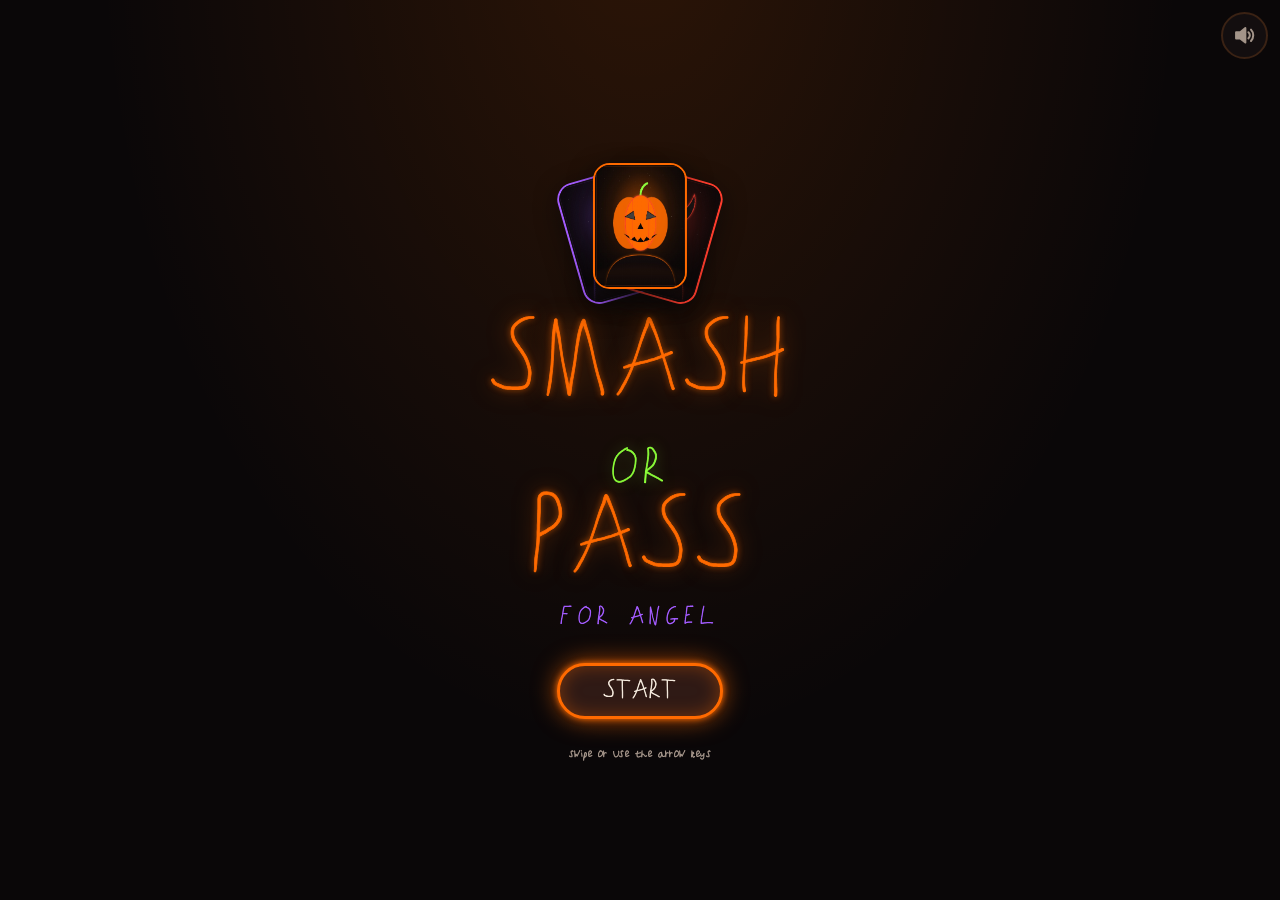
==== smash/index.html @ b3715b43 "halloween games" ====
<!doctype html>
<html lang="en">
<head>
<meta charset="utf-8">
<meta name="viewport" content="width=device-width, initial-scale=1, viewport-fit=cover">
<meta name="theme-color" content="#0a0708">
<title>Smash or Pass</title>
<link rel="stylesheet" href="../theme.css">
<link rel="stylesheet" href="style.css">
</head>
<body>
<main class="app">

  <section id="intro" class="screen intro">
    <div class="fan" aria-hidden="true">
      <img src="characters/02.jpg" alt="">
      <img src="characters/10.jpg" alt="">
      <img src="characters/12.jpg" alt="">
    </div>
    <h1 class="title neon-text">Smash<br><span>or</span><br>Pass</h1>
    <p class="for" data-caps>for Angel</p>
    <button id="startBtn" class="big-btn neon-border">Start</button>
    <p class="hint">swipe or use the arrow keys</p>
  </section>

  <section id="play" class="screen play" hidden>
    <div class="bar">
      <div class="progress" aria-hidden="true"><span id="progFill"></span></div>
      <span id="progText" class="count">1 / 13</span>
    </div>
    <div class="stage">
      <div id="stack" class="stack"></div>
      <div id="bubble" class="bubble" role="status" aria-live="polite"></div>
    </div>
    <div class="controls">
      <div class="slot"><button id="passBtn" class="act pass" aria-label="Pass">
        <svg viewBox="0 0 24 24" aria-hidden="true"><path d="M6 6l12 12M18 6L6 18"/></svg><span>Pass</span>
      </button></div>
      <div class="slot"><button id="smashBtn" class="act smash" aria-label="Smash">
        <svg viewBox="0 0 24 24" aria-hidden="true"><path d="M12 20s-7-4.4-7-10a4 4 0 0 1 7-2.6A4 4 0 0 1 19 10c0 5.6-7 10-7 10z"/></svg><span>Smash</span>
      </button></div>
    </div>
  </section>

  <section id="results" class="screen results" hidden>
    <h2 class="neon-text">Results</h2>

    <div class="tally">
      <div class="row">
        <h3 class="smash-h">Smash <span id="smashCount"></span></h3>
        <div id="smashRow" class="thumbs"></div>
      </div>
      <div class="row">
        <h3 class="pass-h">Pass <span id="passCount"></span></h3>
        <div id="passRow" class="thumbs"></div>
      </div>
    </div>

    <div class="type">
      <h3>Your type</h3>
      <div class="tabs" role="tablist">
        <button role="tab" id="tabClassic" aria-selected="true">Classic</button>
        <button role="tab" id="tabRomance" aria-selected="false">Romance</button>
      </div>
      <svg id="radar" class="radar" viewBox="0 0 340 300" role="img" aria-label="your type chart"></svg>
      <p id="verdict" class="verdict"></p>
    </div>

    <button id="againBtn" class="big-btn neon-border">Play again</button>
  </section>

</main>

<div id="moment" class="moment" hidden>
  <div class="moment-inner">
    <div id="momentArt" class="moment-art"></div>
    <p id="momentBig" class="moment-big"></p>
    <p id="momentLine" class="moment-line"></p>
    <button id="momentBtn" class="big-btn neon-border">Results</button>
  </div>
</div>

<canvas id="fx" class="fx" aria-hidden="true"></canvas>

<button id="muteBtn" class="mute" aria-label="Sound" aria-pressed="false">
  <svg viewBox="0 0 24 24" aria-hidden="true"><path class="spk" d="M4 9v6h4l5 4V5L8 9z"/><path class="on" d="M16 9a4 4 0 0 1 0 6M18.5 6.5a8 8 0 0 1 0 11"/><path class="off" d="M16 9l5 6M21 9l-5 6"/></svg>
</button>

<script src="characters.js"></script>
<script src="game.js"></script>
</body>
</html>
---- theme.css ----
@import url("fonts/lavv.css");

:root {
  color-scheme: dark;
  --font-lavv: "Lavv";
  --font-sans: var(--font-lavv), ui-sans-serif, system-ui, sans-serif;
  --font-display: var(--font-lavv), ui-sans-serif, system-ui, sans-serif;

  --background: #0a0708;
  --foreground: #f3e9dc;
  --card: #130e0f;
  --card-foreground: #f3e9dc;
  --popover: #130e0f;
  --popover-foreground: #f3e9dc;
  --primary: #ff6a00;
  --primary-foreground: #0a0708;
  --secondary: #1f1517;
  --secondary-foreground: #f3e9dc;
  --muted: #1f1517;
  --muted-foreground: #a39489;
  --accent: #8cff3a;
  --accent-foreground: #0a0708;
  --destructive: #ff3d2e;
  --spook: #a35cff;
  --border: #3a2214;
  --input: #3a2214;
  --ring: #ff6a00;

  --radius: 0.75rem;
  --radius-sm: calc(var(--radius) * 0.6);
  --radius-md: calc(var(--radius) * 0.8);
  --radius-lg: var(--radius);
  --radius-xl: calc(var(--radius) * 1.4);
  --radius-2xl: calc(var(--radius) * 1.8);
}

*, *::before, *::after { box-sizing: border-box; border-color: var(--border); }
:focus-visible { outline: 2px solid color-mix(in oklab, var(--ring) 50%, transparent); outline-offset: 2px; }

html { font-size: 140%; height: 100%; }

body {
  margin: 0;
  min-height: 100%;
  background-color: var(--background);
  color: var(--foreground);
  font-family: var(--font-sans);
  background-image: radial-gradient(
    ellipse at 50% -10%,
    color-mix(in oklab, var(--primary) 14%, transparent),
    transparent 60%
  );
  background-attachment: fixed;
  letter-spacing: 0.02em;
  font-synthesis: none;
  -webkit-text-stroke: 0.035em currentColor;
  paint-order: stroke fill;
}

* { font-weight: 400 !important; }

h1, h2, h3, h4, h5, h6, button, label, legend, th, [role="tab"], [data-caps] {
  text-transform: uppercase;
  letter-spacing: 0.05em;
}
input, textarea { text-transform: none; }

.neon-border {
  border: 3px solid var(--primary);
  box-shadow:
    0 0 6px var(--primary),
    0 0 24px color-mix(in oklab, var(--primary) 70%, transparent),
    inset 0 0 18px color-mix(in oklab, var(--primary) 35%, transparent);
}
.neon-text {
  text-shadow:
    0 0 6px color-mix(in oklab, var(--primary) 80%, transparent),
    0 0 22px color-mix(in oklab, var(--primary) 60%, transparent);
}

[hidden] { display: none !important; }
---- smash/style.css ----
body { overflow-x: clip; }
body { overscroll-behavior: none; -webkit-tap-highlight-color: transparent; }

.app { min-height: 100dvh; }
.screen { min-height: 100dvh; padding: max(14px, env(safe-area-inset-top)) 16px max(16px, env(safe-area-inset-bottom)); }

button { font: inherit; color: inherit; cursor: pointer; touch-action: manipulation; }

.big-btn {
  background: color-mix(in oklab, var(--primary) 14%, var(--card));
  color: var(--foreground);
  border-radius: 999px;
  padding: 0.55em 1.8em;
  font-size: 1.05rem;
  transition: transform .15s, background .2s;
}
.big-btn:hover { background: color-mix(in oklab, var(--primary) 26%, var(--card)); }
.big-btn:active { transform: scale(.96); }

/* intro */
.intro {
  display: flex; flex-direction: column; align-items: center; justify-content: center;
  text-align: center; gap: 0.6rem;
}
.fan { position: relative; width: 9rem; height: 7rem; margin-bottom: 0.6rem; }
.fan img {
  position: absolute; left: 50%; bottom: 0; width: 4.2rem; aspect-ratio: 3/4; object-fit: cover;
  border-radius: var(--radius); border: 2px solid var(--border);
  transform-origin: 50% 120%;
  box-shadow: 0 8px 24px color-mix(in oklab, var(--background) 80%, transparent);
}
.fan img:nth-child(1) { transform: translateX(-50%) rotate(-16deg); border-color: var(--spook); }
.fan img:nth-child(2) { transform: translateX(-50%) translateY(-6px); border-color: var(--primary); z-index: 1; }
.fan img:nth-child(3) { transform: translateX(-50%) rotate(16deg); border-color: var(--destructive); }
.title { margin: 0; font-size: clamp(2.6rem, 17vw, 4.4rem); line-height: .9; color: var(--primary); }
.title span { font-size: .45em; color: var(--accent); text-shadow: 0 0 14px color-mix(in oklab, var(--accent) 60%, transparent); }
.for { margin: 0.2rem 0 1rem; color: var(--spook); font-size: 1rem; letter-spacing: .25em; }
.hint { margin: .6rem 0 0; color: var(--muted-foreground); font-size: .6rem; }

/* play */
.play {
  height: 100dvh; display: grid; grid-template-rows: auto 1fr auto; gap: 10px;
  overflow: hidden;
}
.bar { display: flex; align-items: center; gap: 10px; padding-right: 2.6rem; height: 2rem; }
.progress { flex: 1; height: 6px; border-radius: 99px; background: var(--muted); overflow: hidden; }
.progress span {
  display: block; height: 100%; width: 0; border-radius: inherit;
  background: linear-gradient(90deg, var(--primary), var(--accent));
  transition: width .35s ease;
}
.count { color: var(--muted-foreground); font-size: .6rem; min-width: 2.8em; text-align: right; }

.stage { position: relative; min-height: 0; container-type: size; }
.stack { position: absolute; inset: 0; display: grid; place-items: center; }

.card {
  grid-area: 1 / 1;
  width: min(100cqw, calc((100cqh - 22px) * .75));
  aspect-ratio: 3 / 4;
  position: relative;
  touch-action: none; user-select: none; -webkit-user-select: none;
  will-change: transform;
  --s: 0; --p: 0;
}
.card .face {
  position: absolute; inset: 0; overflow: hidden;
  border-radius: var(--radius-2xl);
  background: var(--card);
  border: 2px solid var(--border);
  box-shadow:
    0 14px 40px color-mix(in oklab, var(--background) 85%, transparent),
    0 0 calc(var(--s) * 40px) color-mix(in oklab, var(--accent) calc(var(--s) * 80%), transparent),
    0 0 calc(var(--s) * 18px) color-mix(in oklab, var(--primary) calc(var(--s) * 90%), transparent),
    0 0 calc(var(--p) * 36px) color-mix(in oklab, var(--destructive) calc(var(--p) * 80%), transparent);
}
.card img { width: 100%; height: 100%; object-fit: cover; display: block; pointer-events: none; -webkit-user-drag: none; }
.card.top { cursor: grab; z-index: 2; }
.card.top:active { cursor: grabbing; }
.card.next { z-index: 1; transform: translateY(16px) scale(.93); transition: transform .3s ease, filter .3s; filter: brightness(.55); pointer-events: none; }
.card.top.promote { transition: transform .3s ease, filter .3s; }
.card.lav .face { border-color: var(--primary); }

.stamp {
  position: absolute; top: 6%; padding: .1em .45em; font-size: 1.5rem; letter-spacing: .08em;
  border: 4px solid currentColor; border-radius: var(--radius); opacity: 0; pointer-events: none;
  text-transform: uppercase; background: color-mix(in oklab, var(--background) 35%, transparent);
}
.stamp.smash {
  left: 7%; transform: rotate(-14deg); color: var(--accent); opacity: var(--s);
  text-shadow: 0 0 10px var(--accent), 0 0 24px var(--primary);
  box-shadow: 0 0 14px var(--accent), inset 0 0 12px color-mix(in oklab, var(--primary) 60%, transparent);
}
.stamp.pass {
  right: 7%; transform: rotate(14deg); color: var(--destructive); opacity: var(--p);
  text-shadow: 0 0 10px var(--destructive);
  box-shadow: 0 0 14px color-mix(in oklab, var(--destructive) 70%, transparent);
}

.face.nope { animation: nope .45s ease; }
@keyframes nope {
  20% { transform: translateX(10px) rotate(2deg); }
  40% { transform: translateX(-8px) rotate(-1.5deg); }
  60% { transform: translateX(6px); }
  80% { transform: translateX(-3px); }
}
.card.chosen { transition: transform .6s cubic-bezier(.2, 1.3, .4, 1) !important; transform: scale(1.06) !important; }
.card.chosen .face { box-shadow: 0 0 30px var(--primary), 0 0 70px color-mix(in oklab, var(--accent) 50%, transparent); border-color: var(--accent); }
.card.broken .face { filter: grayscale(1) brightness(.6); transition: filter .8s; }

.bubble {
  position: absolute; left: 50%; top: 4px; z-index: 5; max-width: 86%;
  transform: translate(-50%, -6px) scale(.9); opacity: 0;
  background: var(--card); color: var(--foreground);
  border: 2px solid var(--primary); border-radius: var(--radius-xl);
  padding: .35em .8em; font-size: .8rem; text-align: center; text-transform: uppercase;
  box-shadow: 0 0 16px color-mix(in oklab, var(--primary) 55%, transparent);
  transition: opacity .2s, transform .25s cubic-bezier(.2, 1.4, .4, 1);
  pointer-events: none;
}
.bubble.show { opacity: 1; transform: translate(-50%, 0) scale(1); }

.controls { display: grid; grid-template-columns: 1fr 1fr; gap: 14px; }
.slot { height: 3.1rem; display: flex; justify-content: center; }
.act {
  width: 100%; max-width: 11rem; height: 3.1rem;
  display: inline-flex; align-items: center; justify-content: center; gap: .4em;
  border-radius: 999px; border: 3px solid; background: var(--card); font-size: .95rem;
  transition: transform .12s, box-shadow .2s, background .2s;
}
.act svg { width: 1.05em; height: 1.05em; fill: none; stroke: currentColor; stroke-width: 3; stroke-linecap: round; stroke-linejoin: round; }
.act.pass { color: var(--destructive); border-color: color-mix(in oklab, var(--destructive) 75%, transparent); }
.act.smash {
  color: var(--accent); border-color: var(--accent);
  box-shadow: 0 0 10px color-mix(in oklab, var(--accent) 45%, transparent), 0 0 22px color-mix(in oklab, var(--primary) 35%, transparent);
}
.act.smash svg { fill: currentColor; }
.act:hover { background: color-mix(in oklab, currentColor 10%, var(--card)); }
.act:active { transform: scale(.94); }
.act.loose {
  position: fixed; z-index: 30; margin: 0;
  transition: left .26s cubic-bezier(.3, 1.3, .5, 1), top .26s cubic-bezier(.3, 1.3, .5, 1), transform .12s;
}
.act.loose.fast { transition-duration: .2s; }

/* moment */
.moment {
  position: fixed; inset: 0; z-index: 40; display: grid; place-items: center; padding: 16px;
  background: color-mix(in oklab, var(--background) 74%, transparent);
  animation: fadein .35s ease;
}
.moment.sad { background: color-mix(in oklab, var(--background) 85%, transparent); }
.moment-inner { text-align: center; display: flex; flex-direction: column; align-items: center; gap: .3rem; }
.moment-art svg { width: 7rem; height: 7rem; }
.moment-big { margin: 0; font-size: clamp(2.4rem, 16vw, 4rem); color: var(--accent); text-transform: uppercase; line-height: 1;
  text-shadow: 0 0 10px var(--accent), 0 0 30px var(--primary); animation: pop .6s cubic-bezier(.2, 1.5, .4, 1); }
.moment.sad .moment-big { color: var(--destructive); text-shadow: 0 0 16px color-mix(in oklab, var(--destructive) 70%, transparent); }
.moment-line { margin: 0 0 1rem; color: var(--foreground); font-size: .9rem; text-transform: uppercase; }
.moment .big-btn { opacity: 0; animation: fadein .4s ease 1.4s forwards; }
.heart-l, .heart-r { transform-box: fill-box; }
.moment.sad .heart-l { animation: crackL 1s ease .5s forwards; }
.moment.sad .heart-r { animation: crackR 1s ease .5s forwards; }
@keyframes crackL { to { transform: translate(-8px, 6px) rotate(-12deg); } }
@keyframes crackR { to { transform: translate(8px, 10px) rotate(14deg); } }
@keyframes fadein { from { opacity: 0; } to { opacity: 1; } }
@keyframes pop { from { transform: scale(.3); opacity: 0; } }

.fx { position: fixed; inset: 0; width: 100%; height: 100%; pointer-events: none; z-index: 45; }

.mute {
  position: fixed; top: max(12px, env(safe-area-inset-top)); right: 12px; z-index: 50;
  width: 2.1rem; height: 2.1rem; border-radius: 50%; display: grid; place-items: center;
  background: var(--card); border: 2px solid var(--border); color: var(--muted-foreground); padding: 0;
}
.mute svg { width: 1.1rem; height: 1.1rem; fill: none; stroke: currentColor; stroke-width: 2; stroke-linecap: round; stroke-linejoin: round; }
.mute .spk { fill: currentColor; }
.mute .off { display: none; }
.mute[aria-pressed="true"] .on { display: none; }
.mute[aria-pressed="true"] .off { display: inline; }

/* results */
.results {
  display: flex; flex-direction: column; align-items: center; gap: 1.1rem;
  max-width: 34rem; margin: 0 auto; padding-top: max(18px, env(safe-area-inset-top));
}
.results h2 { margin: .2rem 0 0; color: var(--primary); font-size: 1.8rem; }
.results h3 { margin: 0 0 .4rem; font-size: .75rem; color: var(--muted-foreground); }
.results h3 span { color: var(--foreground); margin-left: .3em; }
.smash-h { color: var(--accent) !important; }
.pass-h { color: var(--destructive) !important; }
.tally { width: 100%; display: grid; gap: .8rem; }
.row { background: var(--card); border: 2px solid var(--border); border-radius: var(--radius-xl); padding: .6rem .7rem .7rem; }
.thumbs { display: flex; flex-wrap: wrap; gap: 6px; min-height: 2rem; }
.thumbs img {
  width: 2.15rem; aspect-ratio: 3/4; object-fit: cover; border-radius: var(--radius-sm);
  border: 2px solid var(--border); animation: pop .4s cubic-bezier(.2, 1.4, .4, 1) backwards;
}
.thumbs img.is-lav { border-color: var(--primary); box-shadow: 0 0 10px var(--primary); }
.thumbs .none { color: var(--muted-foreground); font-size: .6rem; text-transform: uppercase; align-self: center; }

.type { width: 100%; background: var(--card); border: 2px solid var(--border); border-radius: var(--radius-xl); padding: .7rem; text-align: center; }
.tabs { display: inline-flex; background: var(--muted); border-radius: 999px; padding: 3px; gap: 3px; margin-bottom: .2rem; }
.tabs button { border: 0; background: transparent; color: var(--muted-foreground); padding: .35em 1em; border-radius: 999px; font-size: .65rem; }
.tabs button[aria-selected="true"] { background: var(--primary); color: var(--primary-foreground); }
.radar { width: 100%; max-width: 21rem; display: block; margin: 0 auto; overflow: visible; }
.radar .ring { fill: none; stroke: var(--border); stroke-width: 1.2; }
.radar .axis { stroke: var(--border); stroke-width: 1; }
.radar .shape { stroke-width: 2.5; stroke-linejoin: round; transform-origin: 170px 150px; transform-box: view-box; animation: grow .7s cubic-bezier(.2, 1.3, .4, 1); }
.radar .shape.classic { fill: color-mix(in oklab, var(--primary) 32%, transparent); stroke: var(--primary); filter: drop-shadow(0 0 6px var(--primary)); }
.radar .shape.romance { fill: color-mix(in oklab, var(--spook) 32%, transparent); stroke: var(--spook); filter: drop-shadow(0 0 6px var(--spook)); }
.radar .dot { fill: var(--foreground); }
.radar text { font-family: var(--font-sans); font-size: 13px; fill: var(--foreground); text-transform: uppercase; letter-spacing: .05em; }
.radar text.val { fill: var(--muted-foreground); font-size: 10px; }
@keyframes grow { from { transform: scale(0); } }
.verdict { margin: .4rem .3rem .2rem; font-size: .85rem; color: var(--accent); text-transform: uppercase; line-height: 1.3; }

@media (min-width: 700px) {
  .bar { max-width: 30rem; margin: 0 auto; width: 100%; padding-right: 0; }
  .controls { max-width: 26rem; margin: 0 auto; width: 100%; }
  .thumbs img { width: 2.6rem; }
}

@media (prefers-reduced-motion: reduce) {
  *, *::before, *::after { animation-duration: .01ms !important; animation-delay: 0s !important; transition-duration: .01ms !important; }
  .moment .big-btn { opacity: 1; }
}
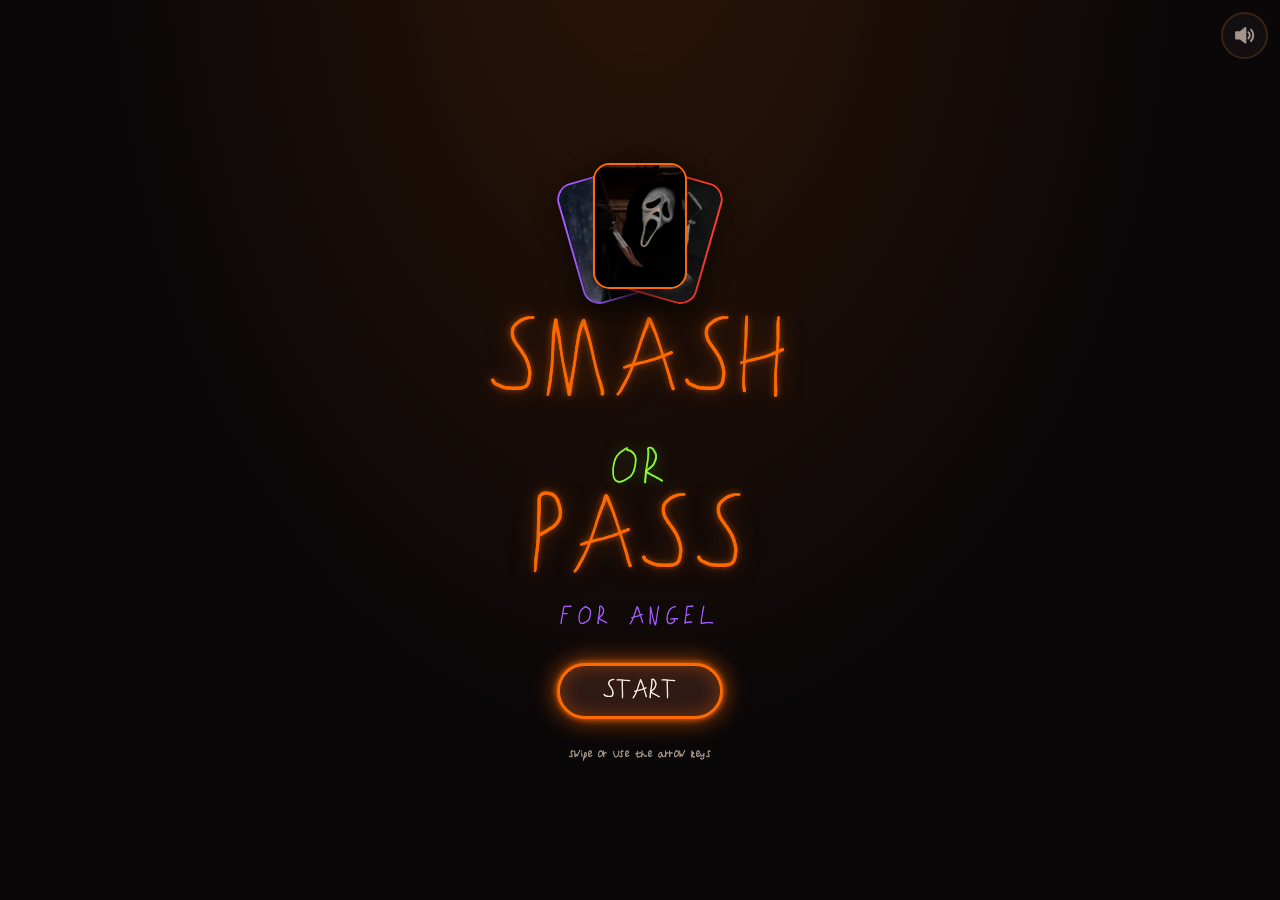
==== commit 7efdcbc4: "the real lineup" ====
--- a/smash/index.html
+++ b/smash/index.html
@@ -13,9 +13,9 @@
 
   <section id="intro" class="screen intro">
     <div class="fan" aria-hidden="true">
-      <img src="characters/02.jpg" alt="">
-      <img src="characters/10.jpg" alt="">
-      <img src="characters/12.jpg" alt="">
+      <img src="characters/jason.jpg" alt="">
+      <img src="characters/ghostface-scream.jpg" alt="">
+      <img src="characters/art-the-clown.jpg" alt="">
     </div>
     <h1 class="title neon-text">Smash<br><span>or</span><br>Pass</h1>
     <p class="for" data-caps>for Angel</p>
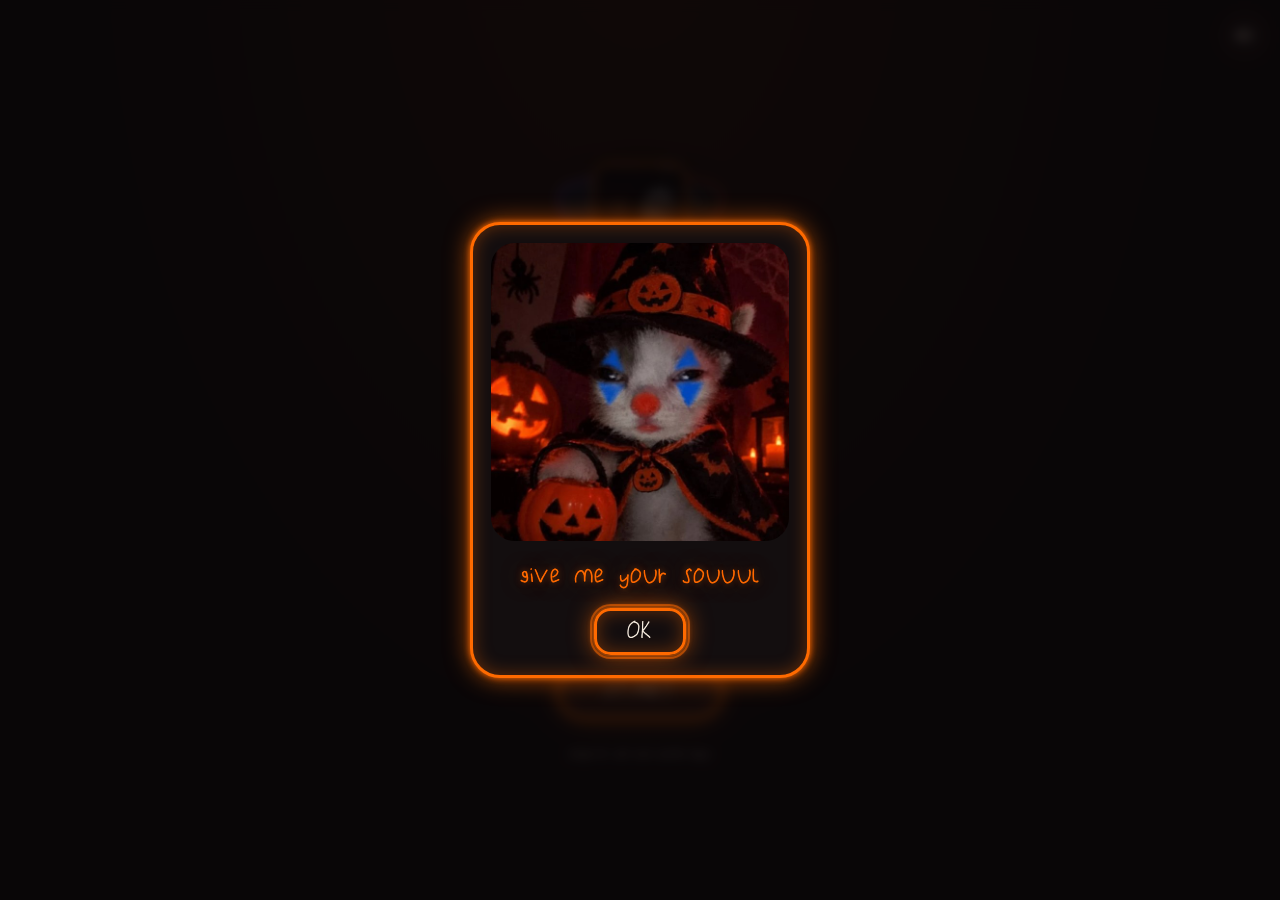
==== commit 5af35290: "cats" ====
--- a/smash/index.html
+++ b/smash/index.html
@@ -88,5 +88,6 @@
 
 <script src="characters.js"></script>
 <script src="game.js"></script>
+<script src="../cat.js" data-cat="soul" data-line="give me your souuul"></script>
 </body>
 </html>
